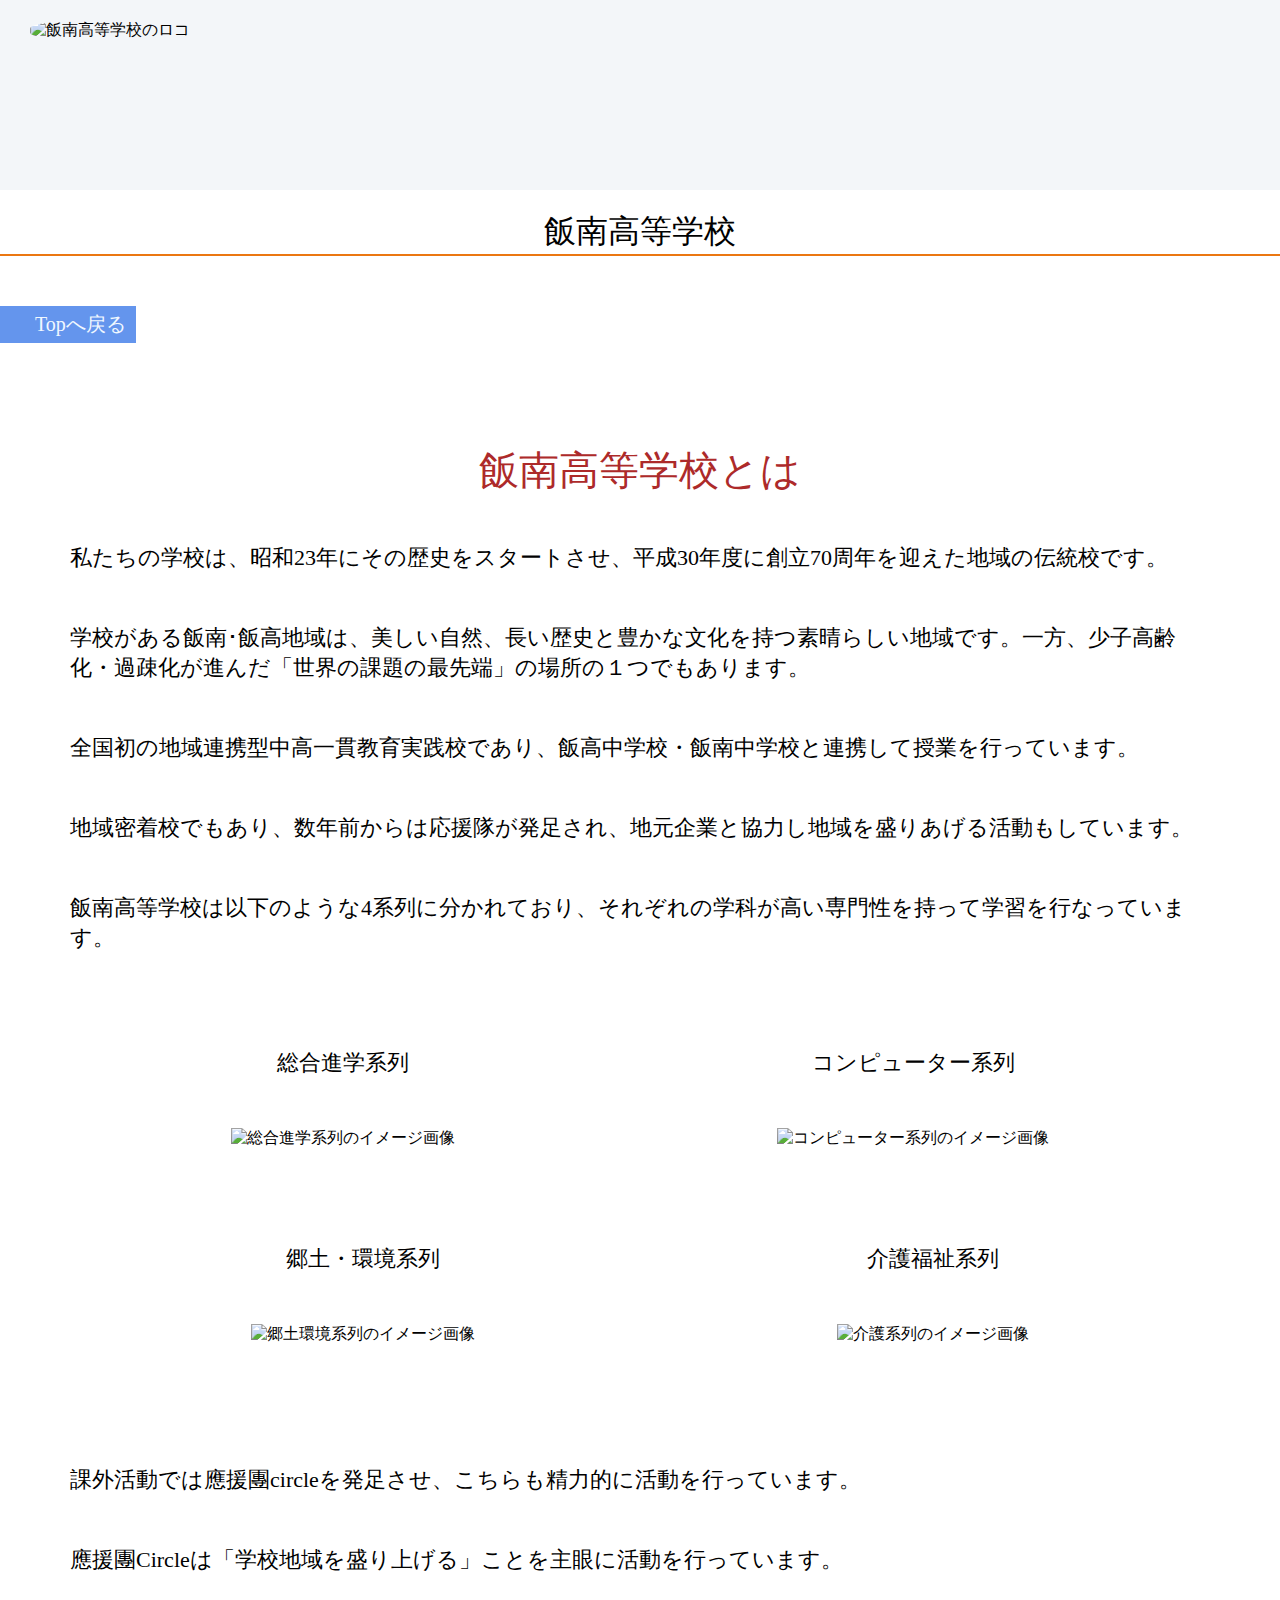
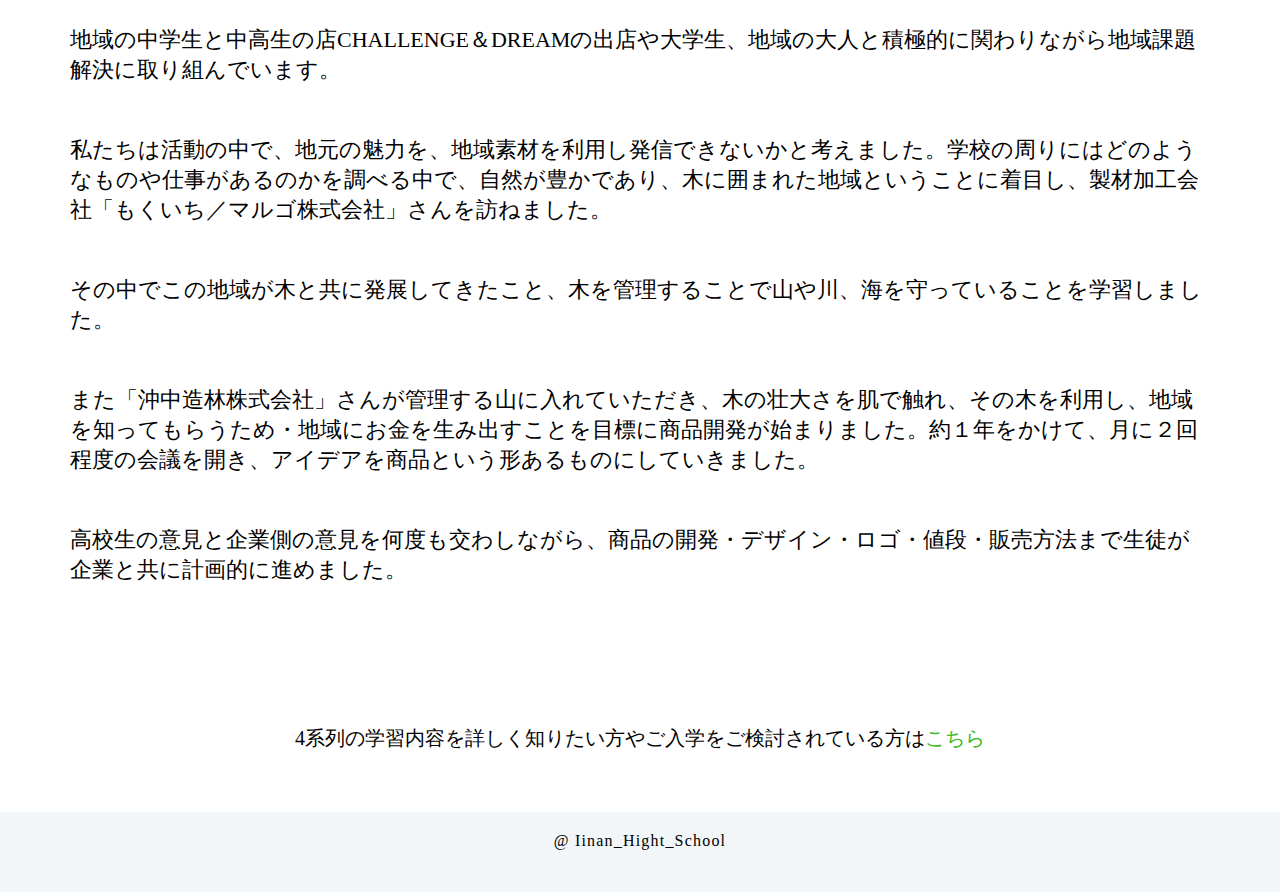
==== IinanHightScool.html @ f7cf6b04 "Add files via upload" ====
<!DOCTYPE html>
<html lang="ja">
<head>
  <meta charset="UTF-8">
  <title>飯南高等学校について</title>
  <link rel="stylesheet" href="IinanHightScool.css">
</head>
<body>
  <header>
    <a href="top.html">
      <img src="images/Logo.jpeg" alt="飯南高等学校のロゴ" class="logo">
    </a>
  </header>

  <main>
    <div class="title">
      <h1>飯南高等学校</h1>
    </div>

    <a href="top.html" class="back">Topへ戻る</a>

    <div class="contents">
      <div class="show">
        <div class="school-name">
          <h2>飯南高等学校とは</h2>

          <p>私たちの学校は、昭和23年にその歴史をスタートさせ、平成30年度に創立70周年を迎えた地域の伝統校です。</p>
          <p>学校がある飯南･飯高地域は、美しい自然、長い歴史と豊かな文化を持つ素晴らしい地域です。一方、少子高齢化・過疎化が進んだ「世界の課題の最先端」の場所の１つでもあります。</p>
          <p>全国初の地域連携型中高一貫教育実践校であり、飯高中学校・飯南中学校と連携して授業を行っています。</p>
          <p>地域密着校でもあり、数年前からは応援隊が発足され、地元企業と協力し地域を盛りあげる活動もしています。</p>
          <p>飯南高等学校は以下のような4系列に分かれており、それぞれの学科が高い専門性を持って学習を行なっています。</p>

          <div class="series_all">
            <div class="series">
              <div class="sousin">
                <p class="series-name">総合進学系列</p>
                <a href=http://www.mie-c.ed.jp/hiinan/%e5%ad%a6%e6%a0%a1%e3%81%ae%e7%89%b9%e8%89%b2/sougougakka/sougou><img src="images/study.jpeg" alt="総合進学系列のイメージ画像"></a>
              </div>
  
              <div class="computer">
                <p class="series-name">コンピューター系列</p>
                <a href="http://www.mie-c.ed.jp/hiinan/%e5%ad%a6%e6%a0%a1%e3%81%ae%e7%89%b9%e8%89%b2/sougougakka/computer"><img src="images/computer.jpeg" alt="コンピューター系列のイメージ画像"></a>
                <p></p>
              </div>
            </div>
  
            <div class="series">
              <div class="nature">
                <p class="series-name">郷土・環境系列</p>
                <a href="http://www.mie-c.ed.jp/hiinan/%e5%ad%a6%e6%a0%a1%e3%81%ae%e7%89%b9%e8%89%b2/sougougakka/kyoudo"><img src="images/nougyou.png" alt="郷土環境系列のイメージ画像"></a>
              </div>
  
              <div class="hukushi">
                <p class="series-name">介護福祉系列</p>
                <a href="http://www.mie-c.ed.jp/hiinan/%e5%ad%a6%e6%a0%a1%e3%81%ae%e7%89%b9%e8%89%b2/sougougakka/kaigo"><img src="images/kaigo.jpeg" alt="介護系列のイメージ画像"></a>
              </div>
            </div>
          </div>

          <p>課外活動では應援團circleを発足させ、こちらも精力的に活動を行っています。</p>
          <p>應援團Circleは「学校地域を盛り上げる」ことを主眼に活動を行っています。</p>
          <p>地域の中学生と中高生の店CHALLENGE＆DREAMの出店や大学生、地域の大人と積極的に関わりながら地域課題解決に取り組んでいます。</p>
          <p>私たちは活動の中で、地元の魅力を、地域素材を利用し発信できないかと考えました。学校の周りにはどのようなものや仕事があるのかを調べる中で、自然が豊かであり、木に囲まれた地域ということに着目し、製材加工会社「もくいち／マルゴ株式会社」さんを訪ねました。</p>
          <p>その中でこの地域が木と共に発展してきたこと、木を管理することで山や川、海を守っていることを学習しました。</p>
          <p>また「沖中造林株式会社」さんが管理する山に入れていただき、木の壮大さを肌で触れ、その木を利用し、地域を知ってもらうため・地域にお金を生み出すことを目標に商品開発が始まりました。約１年をかけて、月に２回程度の会議を開き、アイデアを商品という形あるものにしていきました。</p>
          <p>高校生の意見と企業側の意見を何度も交わしながら、商品の開発・デザイン・ロゴ・値段・販売方法まで生徒が企業と共に計画的に進めました。</p>
        </div>
      </div>

      <div class="official">
        <p class="last">4系列の学習内容を詳しく知りたい方やご入学をご検討されている方は<a href="http://www.mie-c.ed.jp/hiinan/%e5%ad%a6%e6%a0%a1%e3%81%ae%e7%89%b9%e8%89%b2/sougougakka" target="_blank">こちら</a></p>
      </div>
    </div>

  </main>

  <footer>
    <p>@ Iinan_Hight_School</p>
  </footer>

</body>
</html>
---- IinanHightScool.css ----
/* リセットcss */
body,header{
  padding: 0;
  margin: 0;
}

h1,h2,h3,h4,h5,h6,a,p,ul{
  font-weight: normal;
  color: black;
  text-decoration: none;
  margin: 0;
  padding: 0;
}

/* header css */
header{
  width: auto;
  height: 150px;
  padding: 20px 30px;
  background-color: rgb(243, 246, 249);
}

.logo{
  width: 130px;
  height: 130px;
  border-radius: 40%;
}

/* main css */
.title h1{
  text-align: center;
  border-bottom: 2px solid rgb(235, 119, 17);
  padding-top: 20px;
  margin-bottom: 50px;
}

.back{
  display: inline-block;
  color: aliceblue;
  background-color: cornflowerblue;
  padding: 5px 10px 5px 35px;
  margin-bottom: 40px;
  font-size: 20px;
}


/* contents css */
.contents{
  margin: 10px 20px;
}

.show p{
  font-size: 22px;
}

.school-name{
  padding: 50px 50px;
}

.school-name h2{
  text-align: center;
  font-size: 40px;
  color: rgb(173, 42, 42);
}

.school-name p{
  margin: 45px 0 50px 0;
  font-family: “STKaiti”, “ヒラギノ明朝 Pro W3”, “Hiragino Mincho Pro”, serif;
}

.series_all{
  margin: 30px 0 120px;
}

.series{
  display: flex;
  justify-content: space-around;
  text-align: center;
}

.series img:hover{
  opacity: 0.9;
  cursor: pointer;
}

.series-name{
  font-size: 30px;
}


/* official css */
.official h2{
  text-align: center;
  font-size: 40px;
  color: rgb(173, 42, 42);
}

.official p{
  font-size: 20px;
  text-align: center;
  margin: 40px 0 60px;
}

.official a{
  font-size: 20px;
  color: rgb(58, 186, 29);
}


/* footer css */
footer{
  width: auto;
  height: 60px;
  background-color: rgb(243, 246, 249);
  padding-top: 20px;
  text-align: center;
}

footer p{
  letter-spacing: 1.2px;
  padding-bottom: 10px;
}
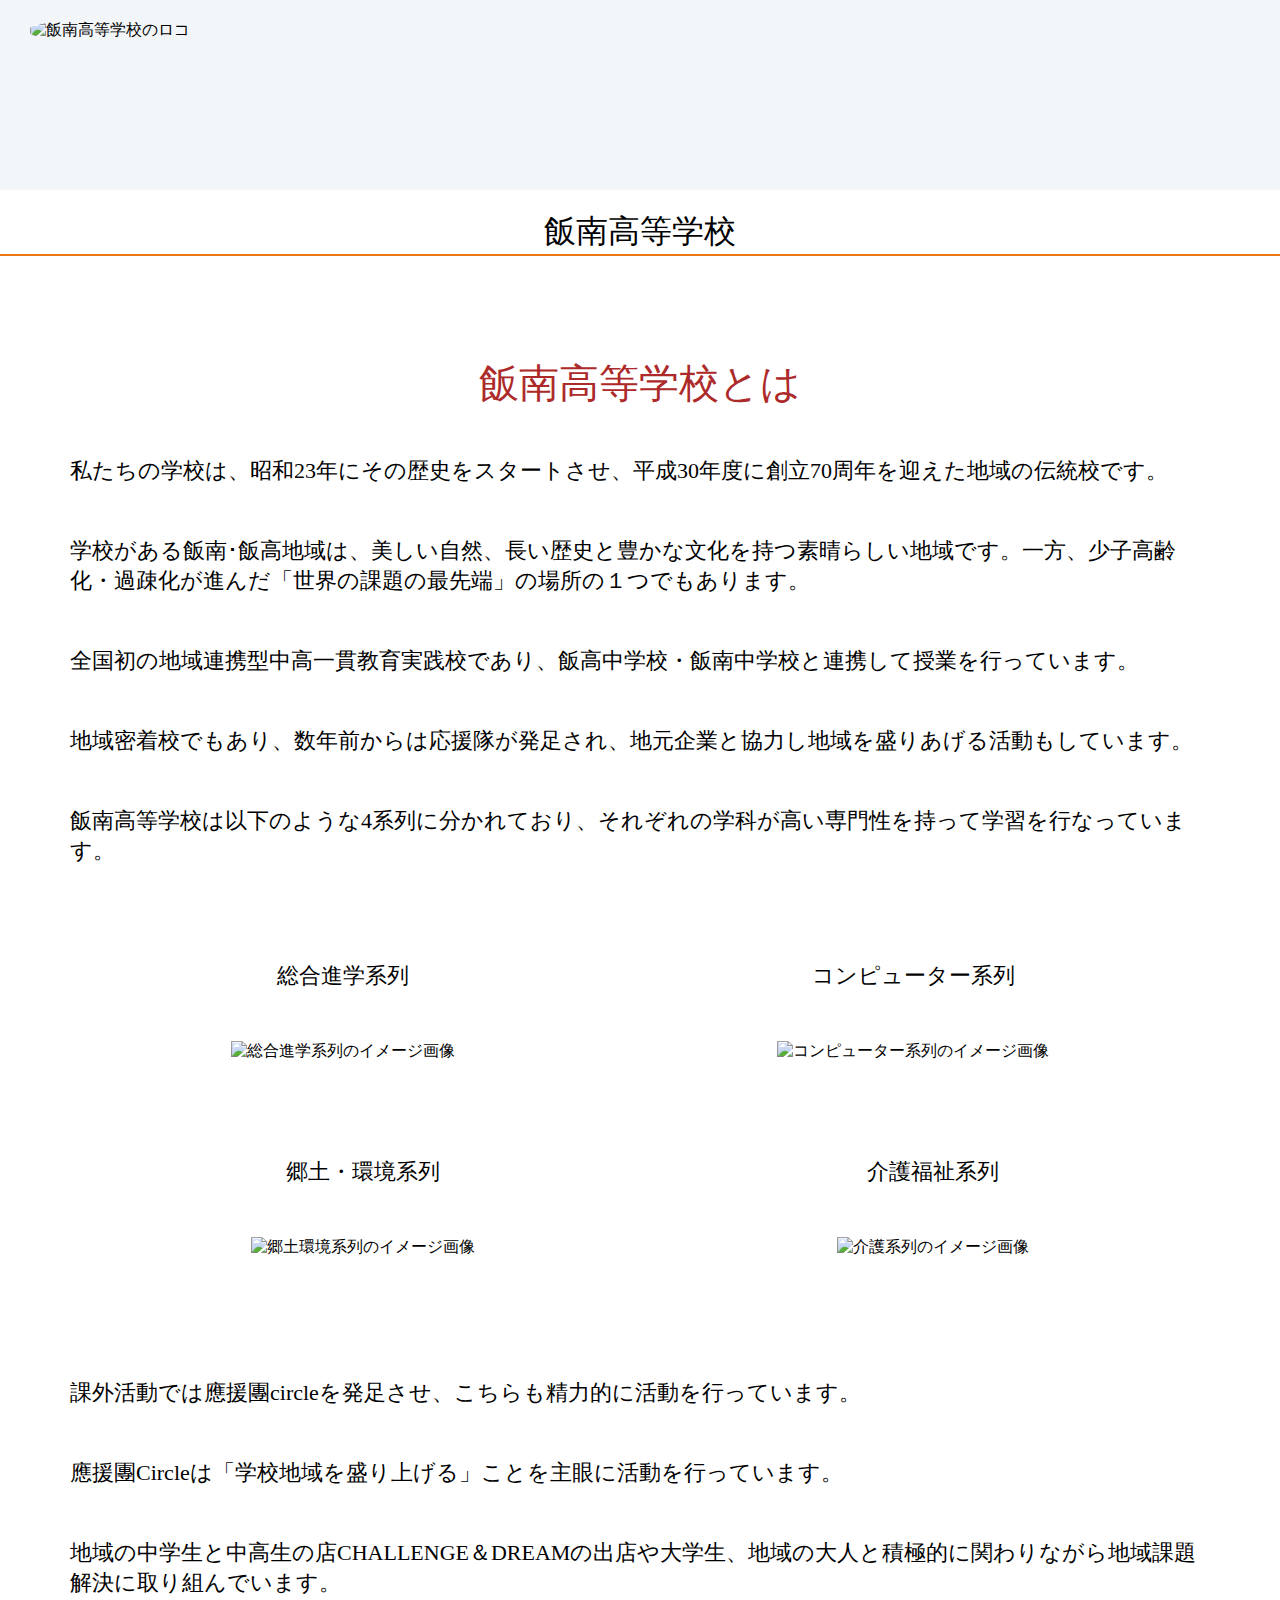
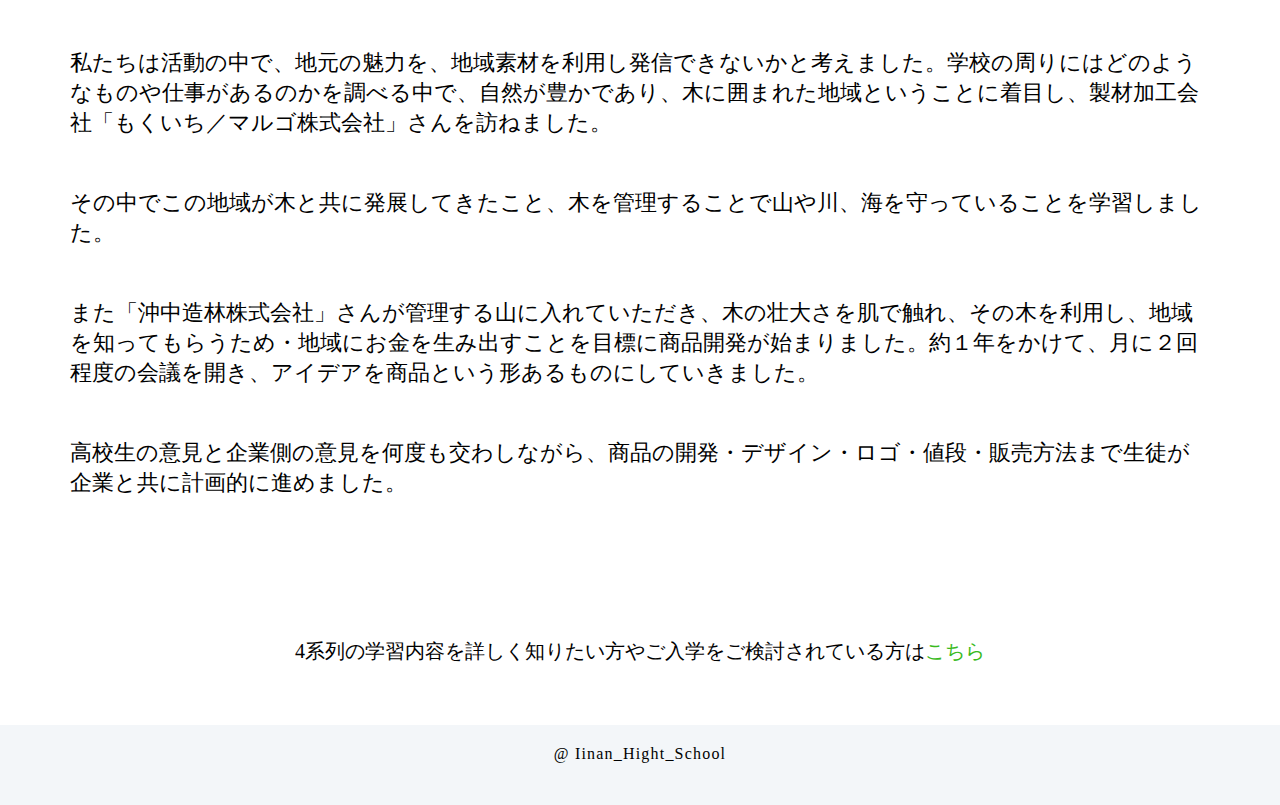
==== commit 70028aae: "Update IinanHightScool.html" ====
--- a/IinanHightScool.html
+++ b/IinanHightScool.html
@@ -8,7 +8,7 @@
 <body>
   <header>
     <a href="top.html">
-      <img src="images/Logo.jpeg" alt="飯南高等学校のロゴ" class="logo">
+      <img src="Logo.jpg" alt="飯南高等学校のロゴ" class="logo">
     </a>
   </header>
 
@@ -17,7 +17,6 @@
       <h1>飯南高等学校</h1>
     </div>
 
-    <a href="top.html" class="back">Topへ戻る</a>
 
     <div class="contents">
       <div class="show">
@@ -79,4 +78,4 @@
   </footer>
 
 </body>
-</html>+</html>
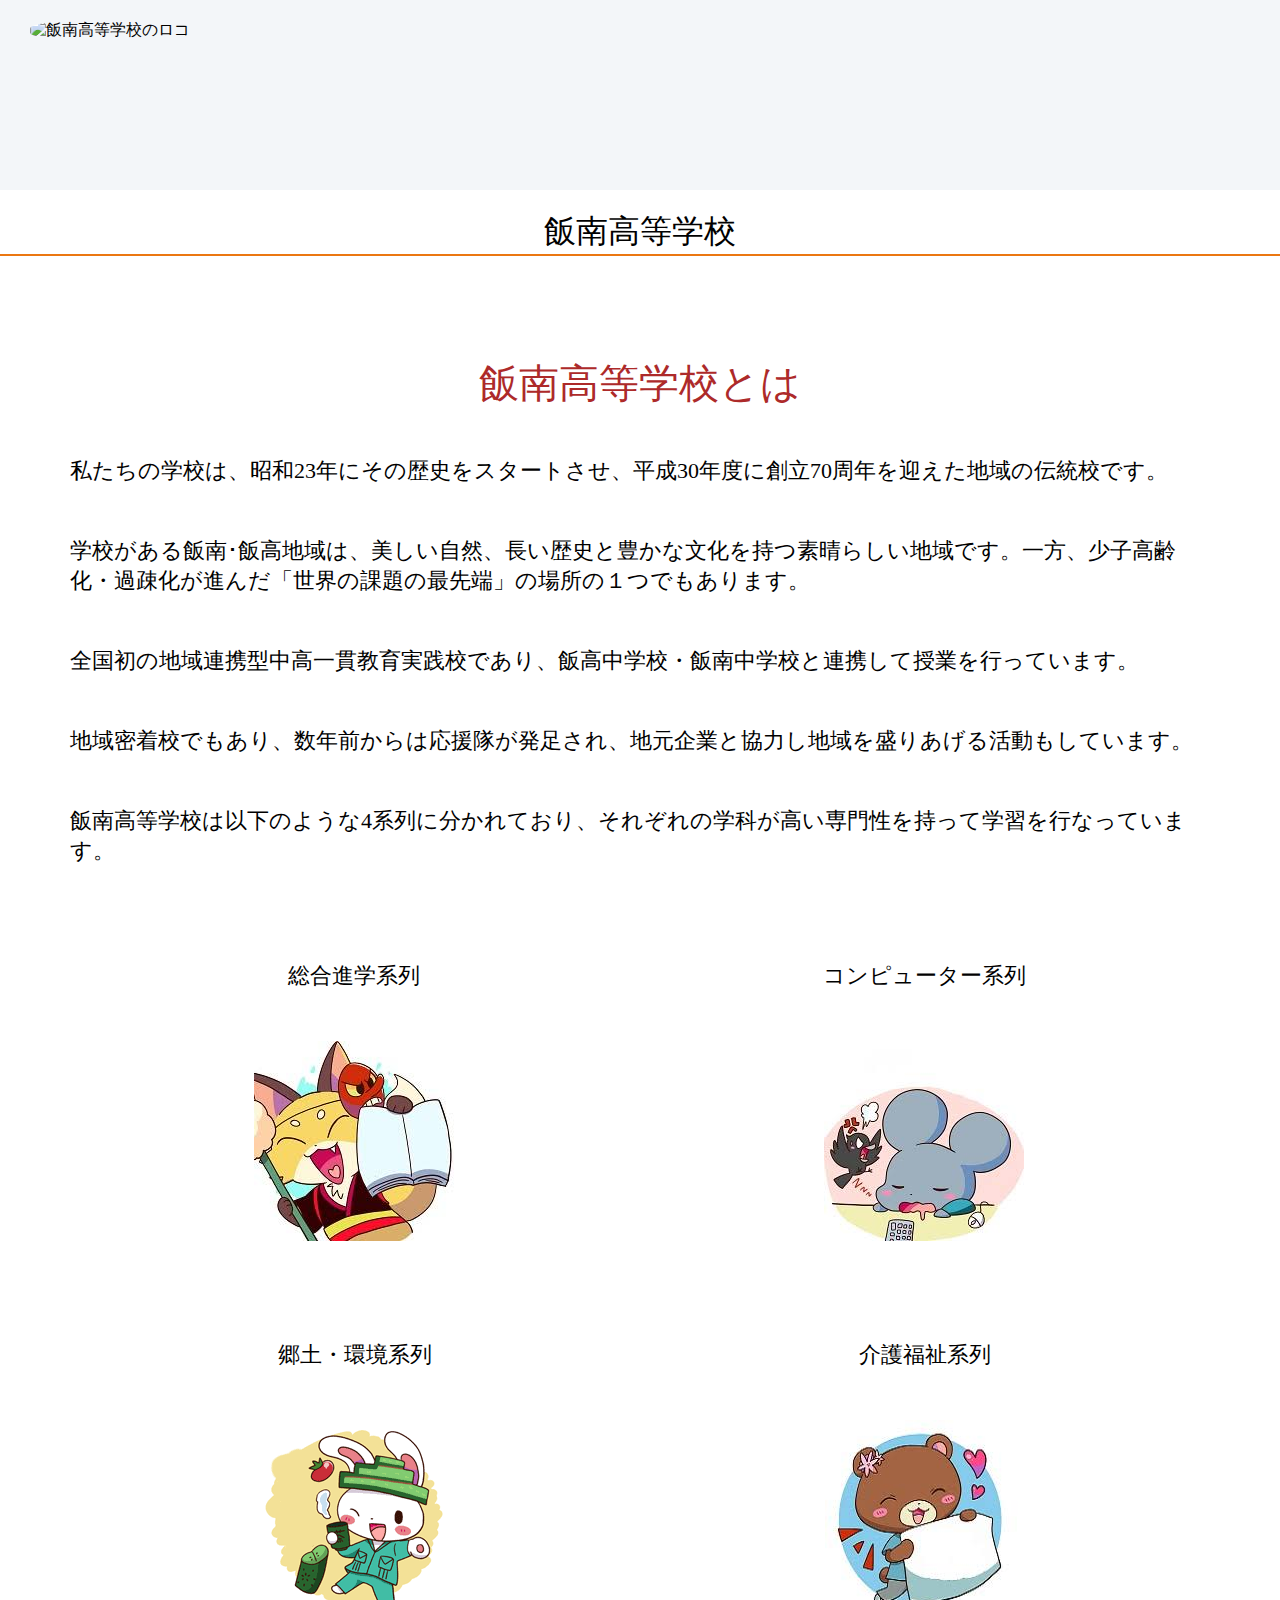
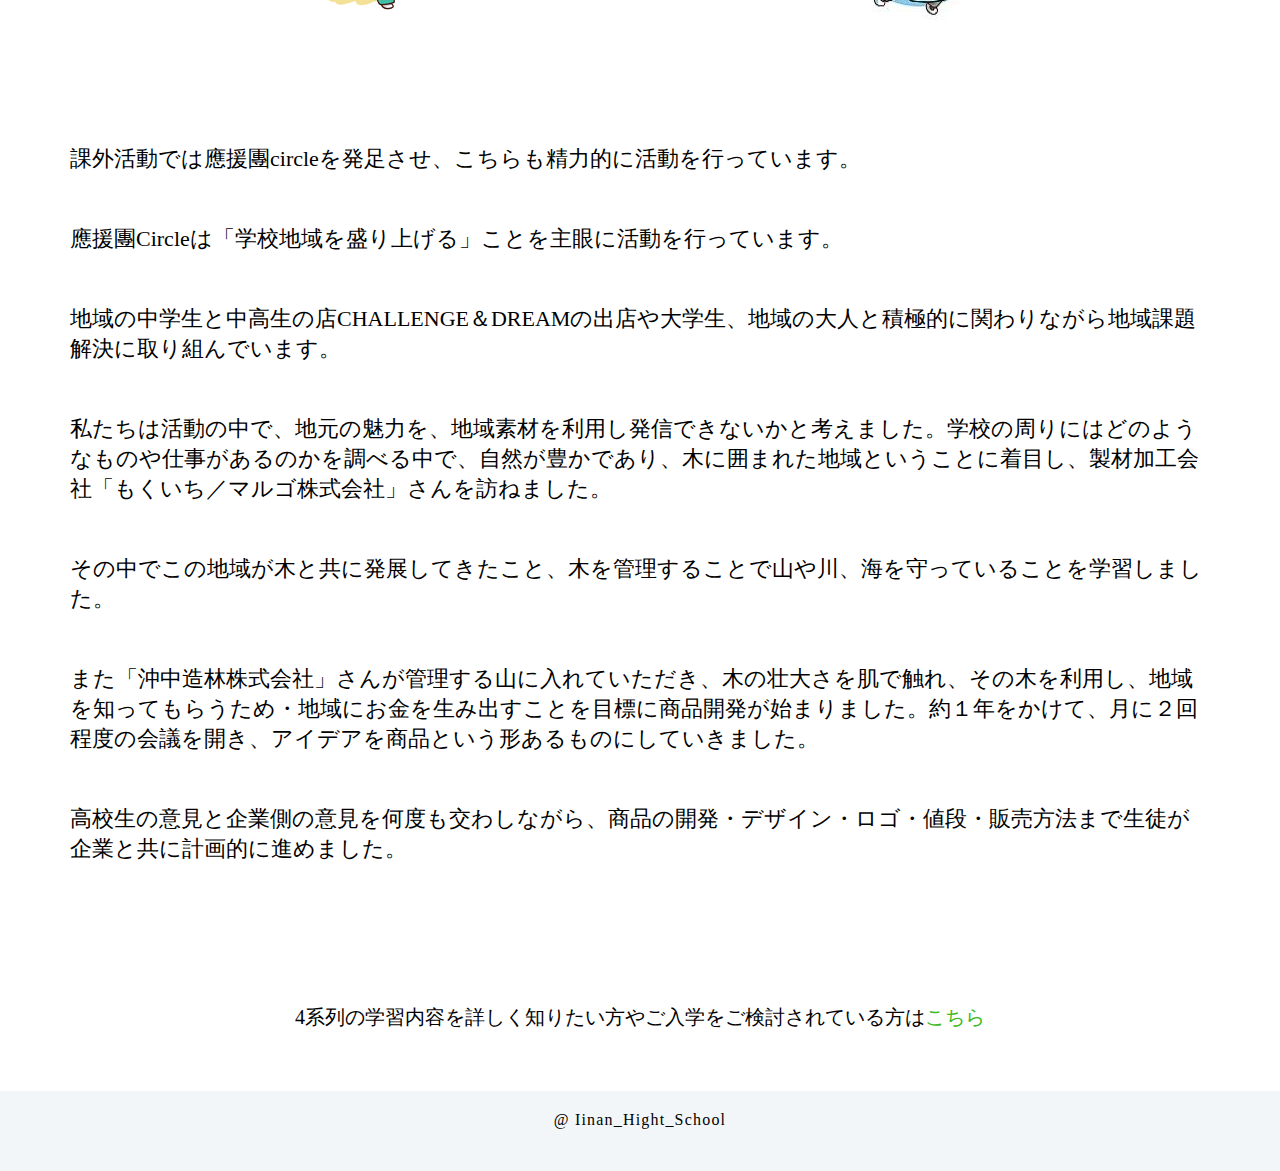
==== commit 8ae38e5d: "Update IinanHightScool.html" ====
--- a/IinanHightScool.html
+++ b/IinanHightScool.html
@@ -33,12 +33,12 @@
             <div class="series">
               <div class="sousin">
                 <p class="series-name">総合進学系列</p>
-                <a href=http://www.mie-c.ed.jp/hiinan/%e5%ad%a6%e6%a0%a1%e3%81%ae%e7%89%b9%e8%89%b2/sougougakka/sougou><img src="images/study.jpeg" alt="総合進学系列のイメージ画像"></a>
+                <a href=http://www.mie-c.ed.jp/hiinan/%e5%ad%a6%e6%a0%a1%e3%81%ae%e7%89%b9%e8%89%b2/sougougakka/sougou><img src="study.jpeg" alt="総合進学系列のイメージ画像"></a>
               </div>
   
               <div class="computer">
                 <p class="series-name">コンピューター系列</p>
-                <a href="http://www.mie-c.ed.jp/hiinan/%e5%ad%a6%e6%a0%a1%e3%81%ae%e7%89%b9%e8%89%b2/sougougakka/computer"><img src="images/computer.jpeg" alt="コンピューター系列のイメージ画像"></a>
+                <a href="http://www.mie-c.ed.jp/hiinan/%e5%ad%a6%e6%a0%a1%e3%81%ae%e7%89%b9%e8%89%b2/sougougakka/computer"><img src="computer.jpeg" alt="コンピューター系列のイメージ画像"></a>
                 <p></p>
               </div>
             </div>
@@ -46,12 +46,12 @@
             <div class="series">
               <div class="nature">
                 <p class="series-name">郷土・環境系列</p>
-                <a href="http://www.mie-c.ed.jp/hiinan/%e5%ad%a6%e6%a0%a1%e3%81%ae%e7%89%b9%e8%89%b2/sougougakka/kyoudo"><img src="images/nougyou.png" alt="郷土環境系列のイメージ画像"></a>
+                <a href="http://www.mie-c.ed.jp/hiinan/%e5%ad%a6%e6%a0%a1%e3%81%ae%e7%89%b9%e8%89%b2/sougougakka/kyoudo"><img src="nougyou.png" alt="郷土環境系列のイメージ画像"></a>
               </div>
   
               <div class="hukushi">
                 <p class="series-name">介護福祉系列</p>
-                <a href="http://www.mie-c.ed.jp/hiinan/%e5%ad%a6%e6%a0%a1%e3%81%ae%e7%89%b9%e8%89%b2/sougougakka/kaigo"><img src="images/kaigo.jpeg" alt="介護系列のイメージ画像"></a>
+                <a href="http://www.mie-c.ed.jp/hiinan/%e5%ad%a6%e6%a0%a1%e3%81%ae%e7%89%b9%e8%89%b2/sougougakka/kaigo"><img src="kaigo.jpeg" alt="介護系列のイメージ画像"></a>
               </div>
             </div>
           </div>
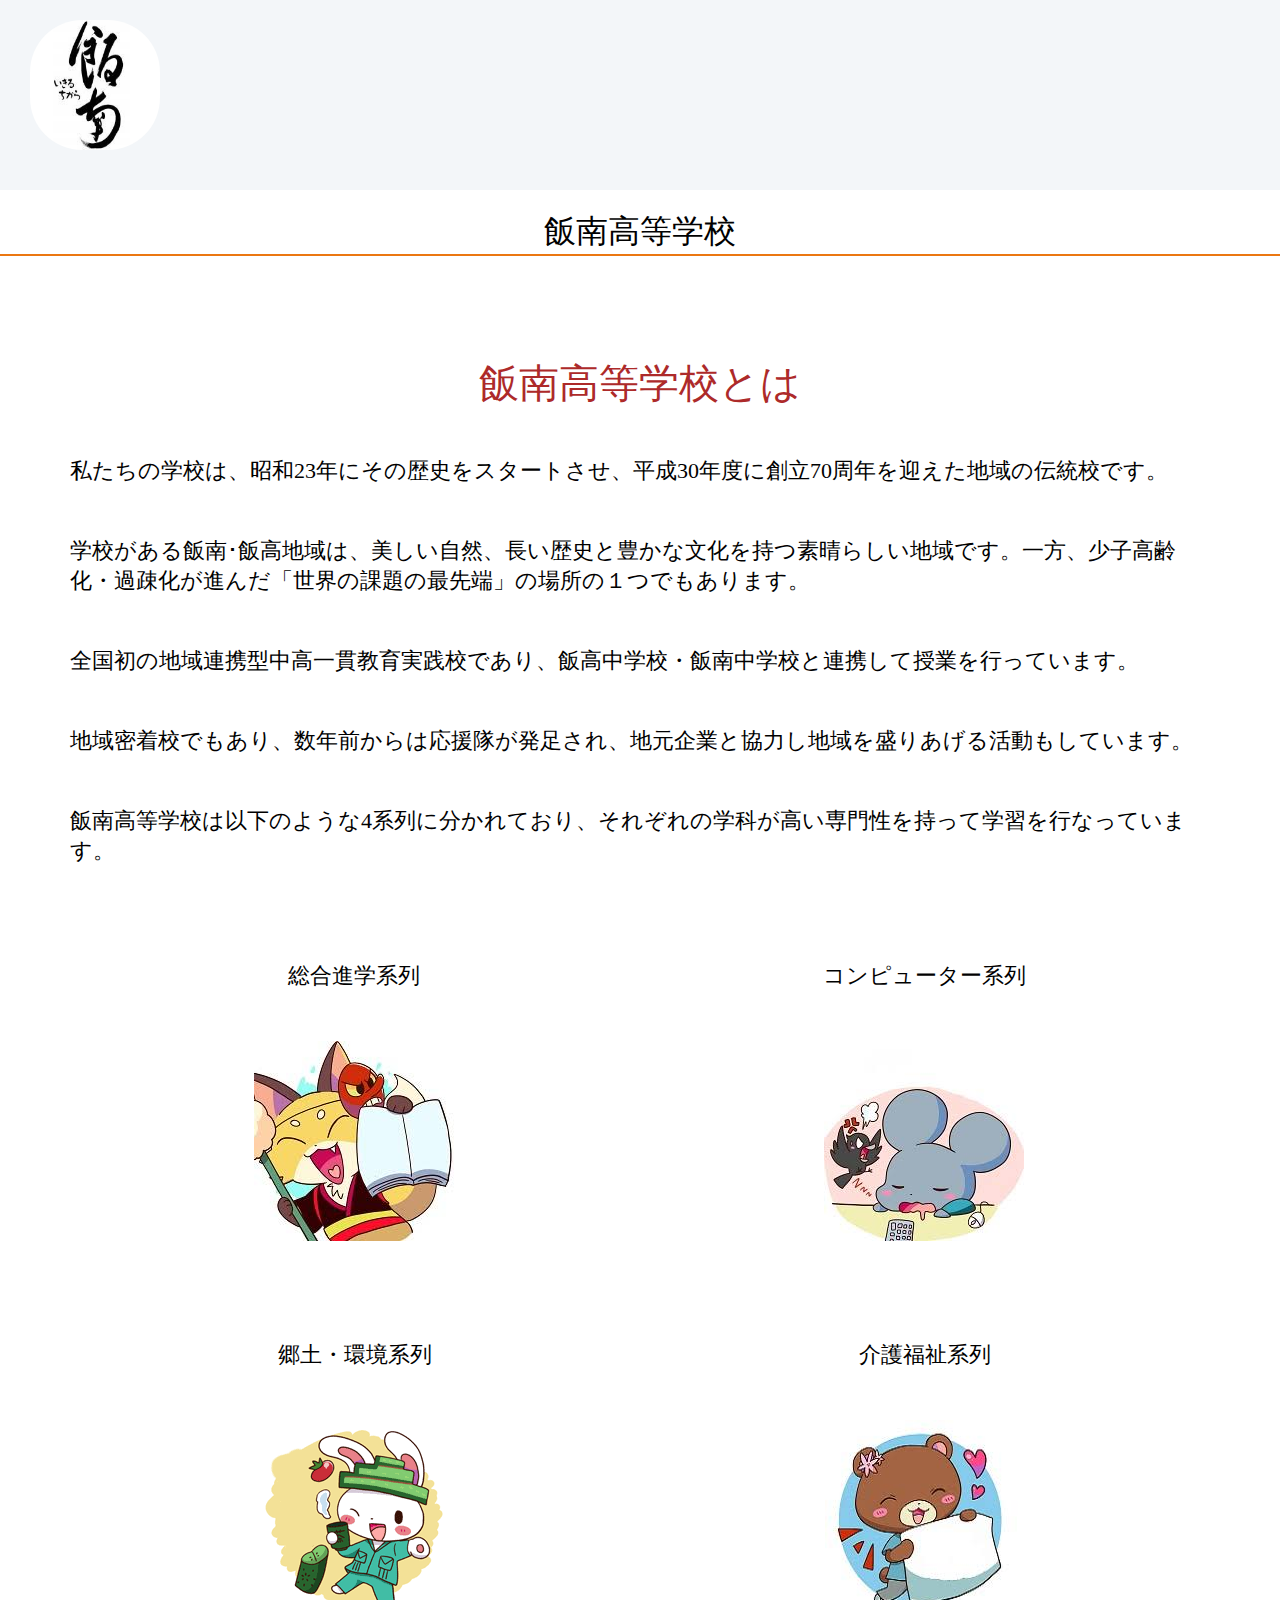
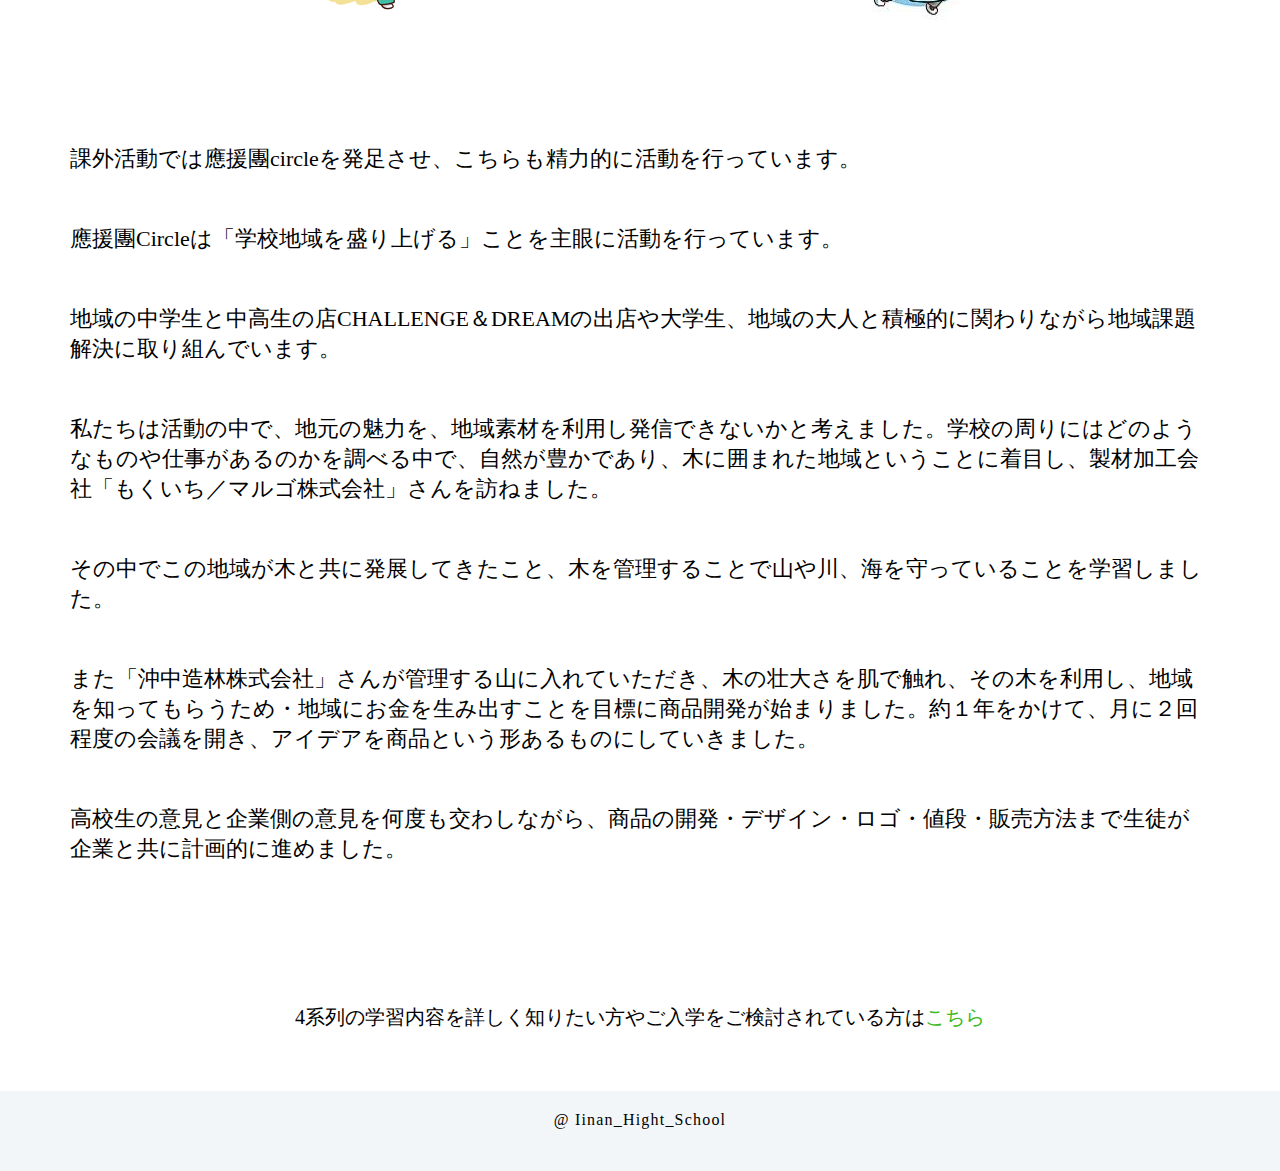
==== commit ec9c47de: "Update IinanHightScool.html" ====
--- a/IinanHightScool.html
+++ b/IinanHightScool.html
@@ -8,7 +8,7 @@
 <body>
   <header>
     <a href="top.html">
-      <img src="Logo.jpg" alt="飯南高等学校のロゴ" class="logo">
+      <img src="Logo.jpeg" alt="飯南高等学校のロゴ" class="logo">
     </a>
   </header>
 
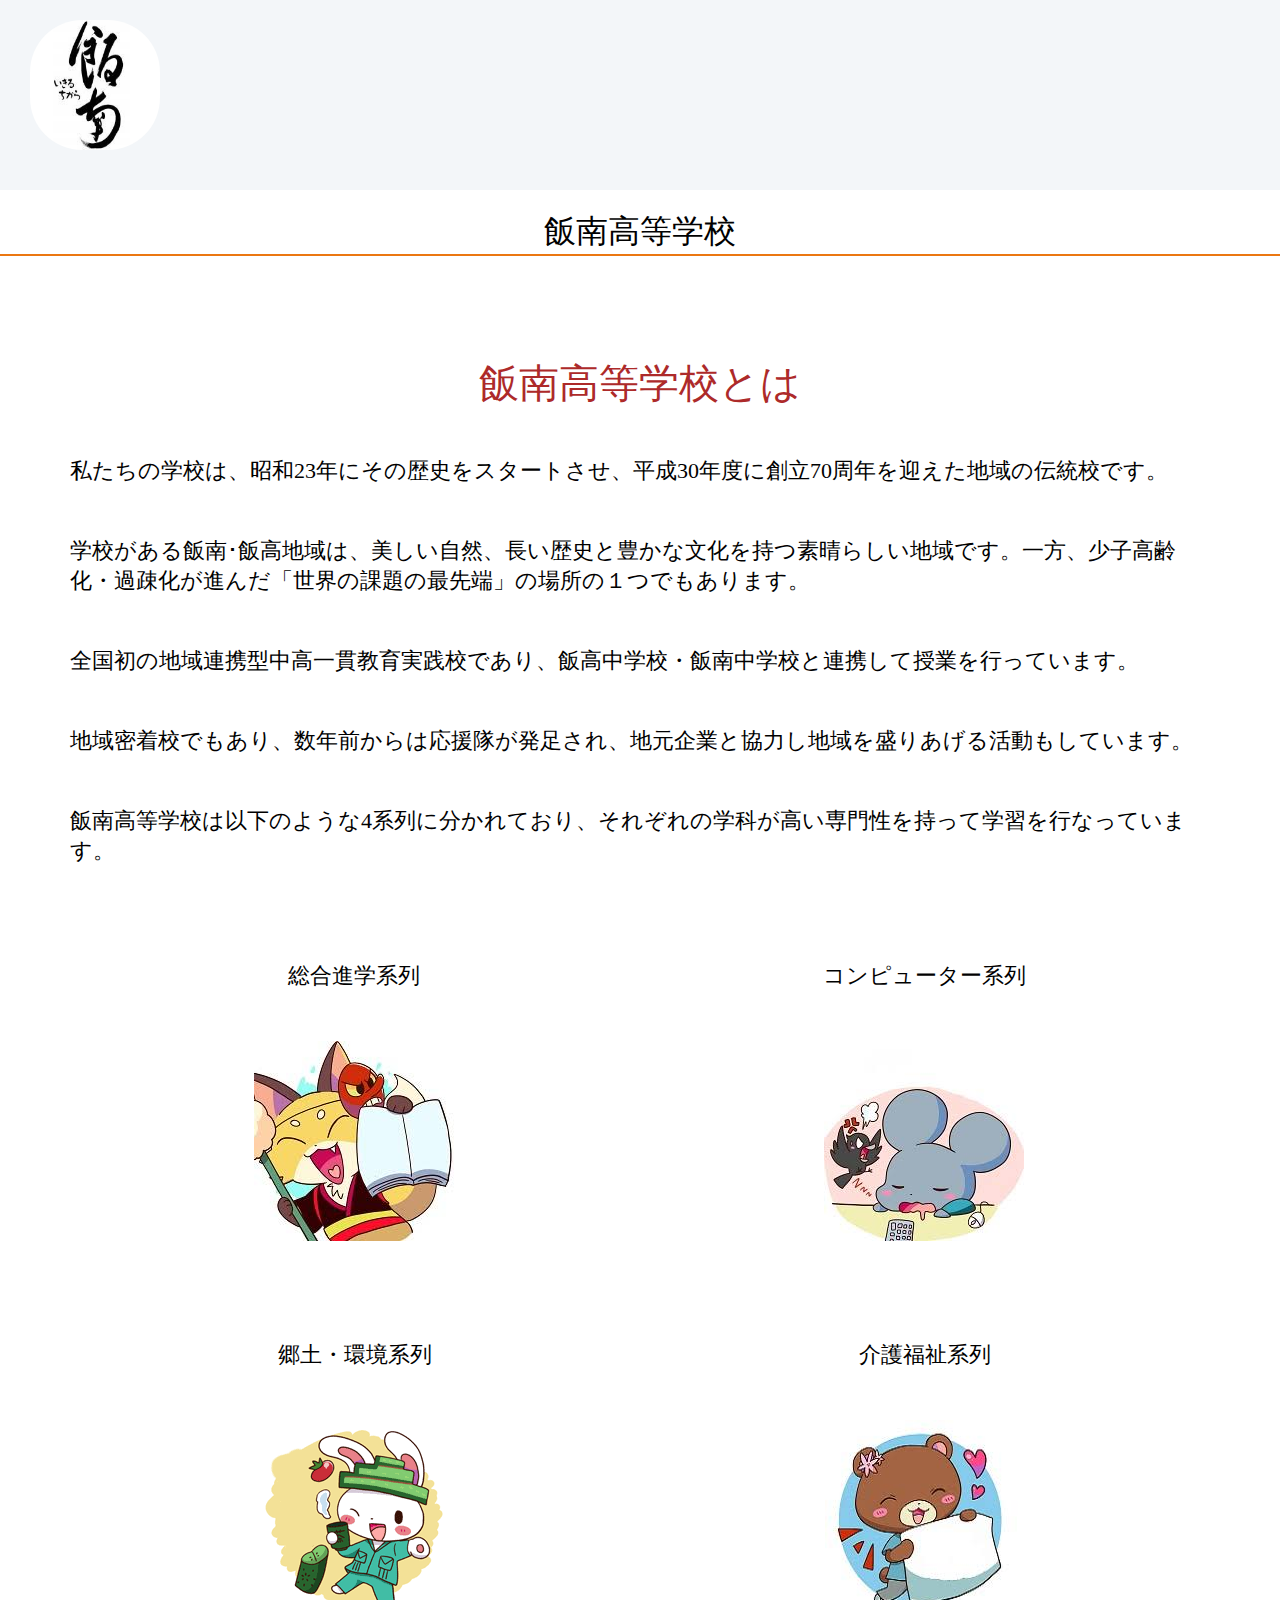
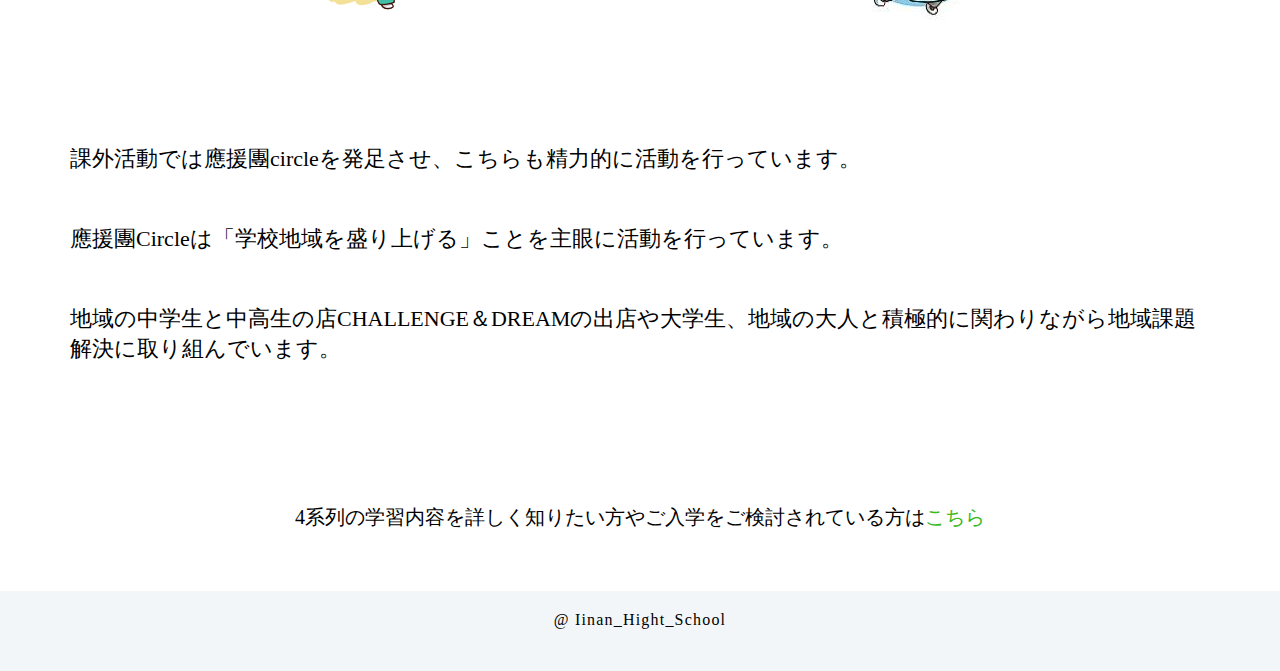
==== commit 28467992: "Update IinanHightScool.html" ====
--- a/IinanHightScool.html
+++ b/IinanHightScool.html
@@ -59,10 +59,6 @@
           <p>課外活動では應援團circleを発足させ、こちらも精力的に活動を行っています。</p>
           <p>應援團Circleは「学校地域を盛り上げる」ことを主眼に活動を行っています。</p>
           <p>地域の中学生と中高生の店CHALLENGE＆DREAMの出店や大学生、地域の大人と積極的に関わりながら地域課題解決に取り組んでいます。</p>
-          <p>私たちは活動の中で、地元の魅力を、地域素材を利用し発信できないかと考えました。学校の周りにはどのようなものや仕事があるのかを調べる中で、自然が豊かであり、木に囲まれた地域ということに着目し、製材加工会社「もくいち／マルゴ株式会社」さんを訪ねました。</p>
-          <p>その中でこの地域が木と共に発展してきたこと、木を管理することで山や川、海を守っていることを学習しました。</p>
-          <p>また「沖中造林株式会社」さんが管理する山に入れていただき、木の壮大さを肌で触れ、その木を利用し、地域を知ってもらうため・地域にお金を生み出すことを目標に商品開発が始まりました。約１年をかけて、月に２回程度の会議を開き、アイデアを商品という形あるものにしていきました。</p>
-          <p>高校生の意見と企業側の意見を何度も交わしながら、商品の開発・デザイン・ロゴ・値段・販売方法まで生徒が企業と共に計画的に進めました。</p>
         </div>
       </div>
 
